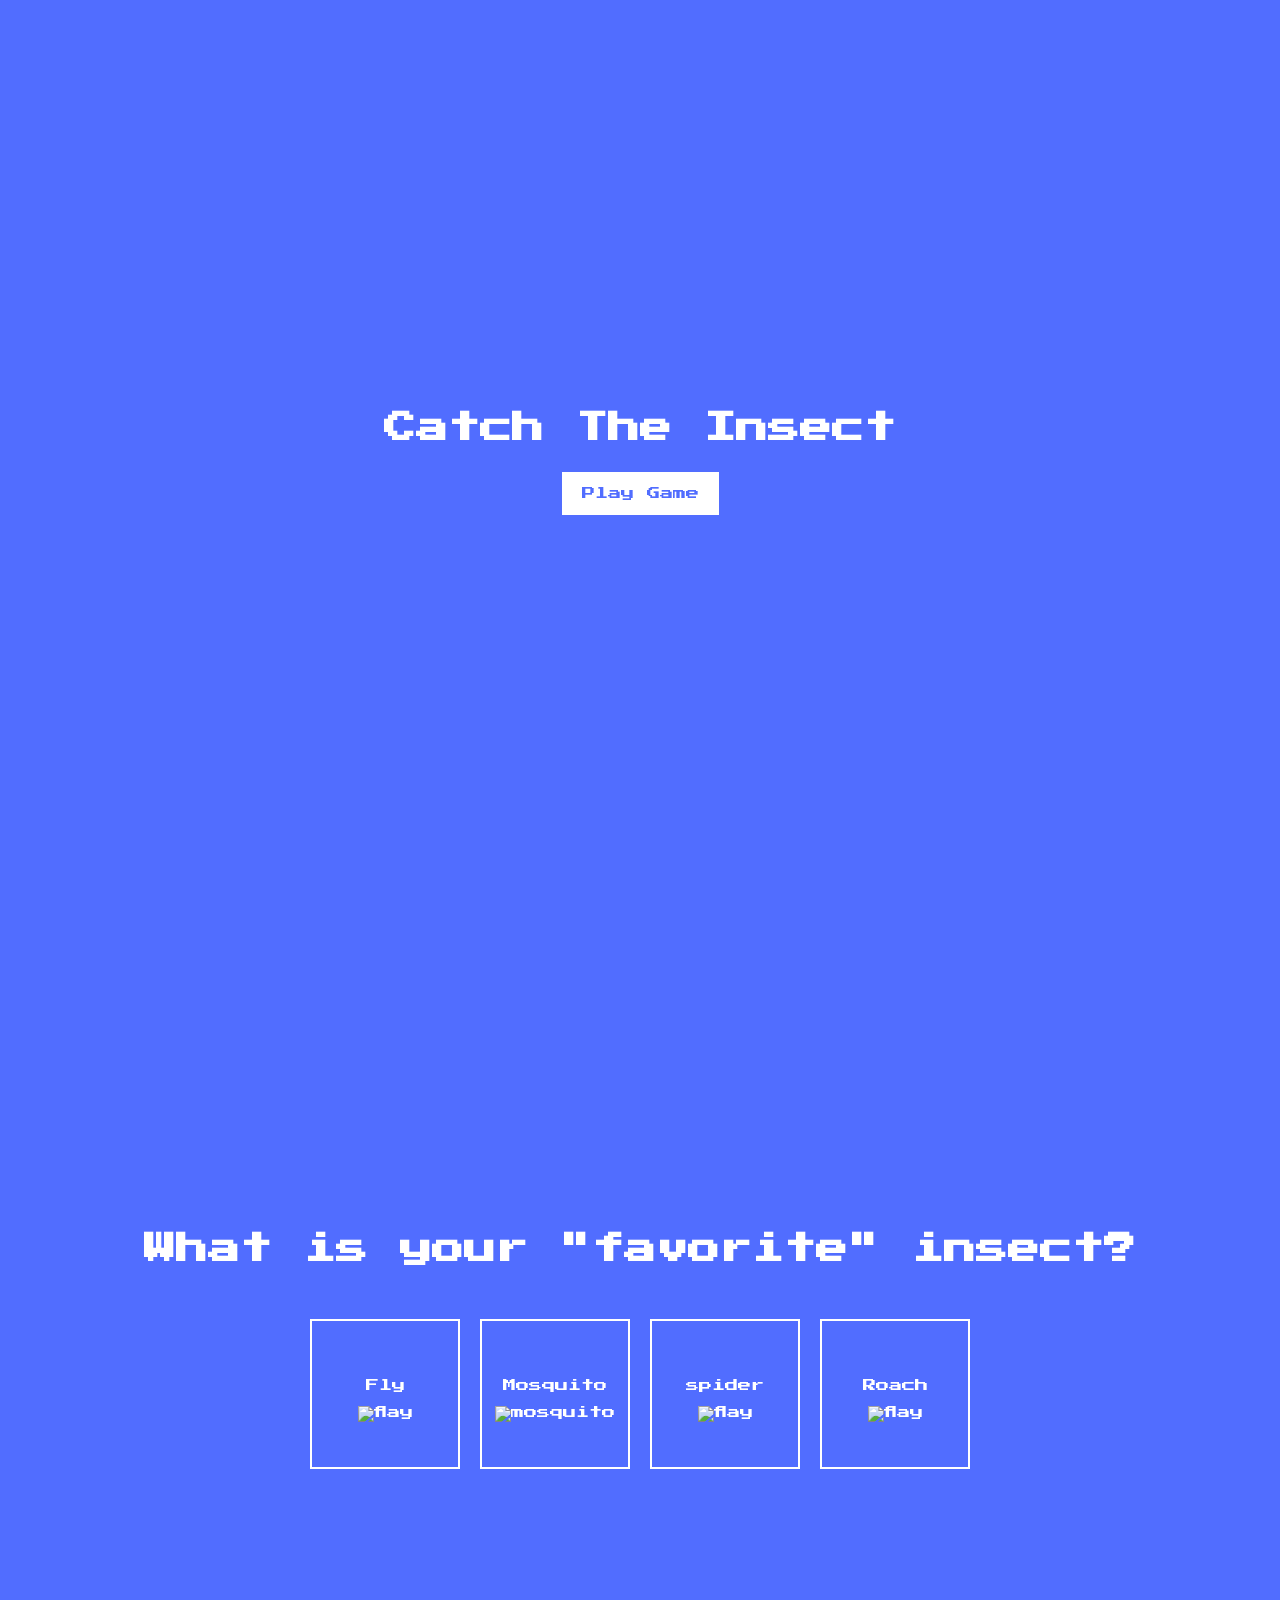
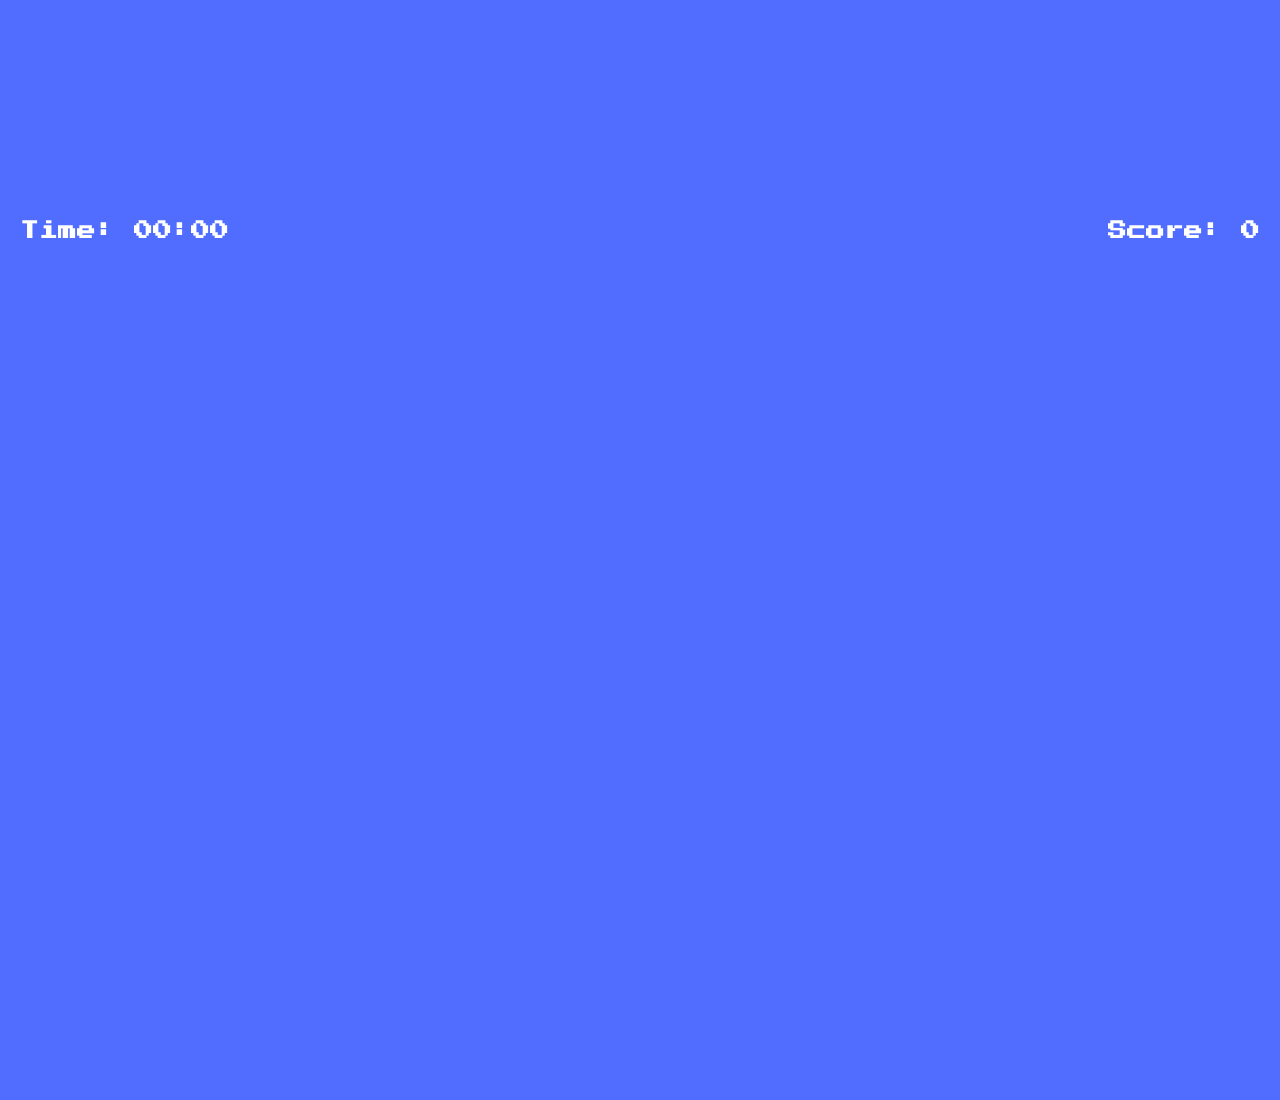
==== Insect Catching Game/index.html @ 48c0c143 "Rename insect.html to index.html" ====
<!DOCTYPE html>
<html lang="en">
<head>
    <meta charset="UTF-8">
    <meta name="viewport" content="width=device-width, initial-scale=1.0">
    <title>Catch The Insext</title>
    <link rel="stylesheet" href="sytle.css">
</head>

<body>
 <div class="screen">
    <h1>Catch The Insect</h1>
    <button class="btn" id="start-btn">Play Game</button>
 </div>

 <div class="screen">
    <h1>What is your "favorite" insect?</h1>
    <ul class="insects-list">
        <li>
            <button class="choose-insect-btn">
                <p>Fly</p>
                <img src="https://pngimg.com/uploads/fly/fly_PNG3946.png" alt="flay">
            </button>
        </li>
         <li>
            <button class="choose-insect-btn">
                <p>Mosquito</p>
                <img src="https://pngimg.com/uploads/mosquito/mosquito_PNG18175.png" alt="mosquito">
            </button>
        </li>
         <li>
            <button class="choose-insect-btn">
                <p>spider</p>
                <img src="https://pngimg.com/uploads/spider/spider_PNG12.png" alt="flay">
            </button>
        </li>
         <li>
            <button class="choose-insect-btn">
                <p>Roach</p>
                <img src="https://pngimg.com/uploads/roach/roach_PNG12163.png" alt="flay">
            </button>
        </li>
    </ul>
 </div>

  <div class="screen game-container" id="game-container">
    <h3 id="time" class="time"> Time: 00:00</h3>
    <h3 id="score" class="score">Score: 0</h3>
    <h5 id="message" class="message">
        Are you annoyed yet? <br>
        You are playing an impossible game!!
    </h5>
  </div>
    <script src="script.js"></script>
</body>
</html>
---- Insect Catching Game/sytle.css ----
@import url('https://fonts.googleapis.com/css?family=Press+Start+2P&display=swap');

* {
    box-sizing: border-box;
}

body{
    background-color: #516dff;
    color: #fff;
    font-family: 'Press Start 2P',sans-serif;
    height: 100vh;
    overflow: hidden;
    margin: 0;
    text-align: center;
}

a {
    color: #fff;
}
h1 {
    line-height: 1.4 ;
}

.btn{
  border: 0;
  background-color: #fff;
  color: #516dff;
  padding: 15px 20px;
  font-family: inherit;
  cursor: pointer;

}
.btn:hover{
    opacity: 0.9;

}
.btn:focus{
    outline: 0;
}

.screen{
    display: flex;
    flex-direction: column;
    align-items: center;
    justify-content: center;
    height: 100vh;
    width: 100vw;
    transition: margin 0.5s ease-out ;

}
 
.screen.up{
    margin-top: -100vh;
}

.insects-list{
    display: flex;
    flex-wrap: wrap;
    justify-content: center;
    list-style-type: none;
    padding: 0;

}
.insects-list li {
    margin: 10px;
}

.choose-insect-btn{
    background-color: transparent;
    border: 2px solid #fff;
    color: #fff;
    cursor: pointer;
    font-family: inherit;
    width: 150px;
    height: 150px;
}

.choose-insect-btn:hover{
    background-color: #fff;
    color: #516dff;
}
.choose-insect-btn:active{
    background-color: rgba(255,255,255,0.7);
}
.choose-insect-btn img{
    width: 100px;
    height: 100px;
    object-fit: contain;
}

.game-container{
    position: absolute;
}

.time,
.score{
    position: absolute;
    top: 2px;
}
.time{
    left: 20px;
}
.score{
    right: 20px;
}

.message{
    line-height: 1.7;
    background-color: rgba(0, 0, 0, 0.5);
    width: 100%;
    padding: 20px;
    z-index: 100;
    text-align: center;
    opacity: 0;
    position: absolute;
    top: 0;
    left: 50%;
    transform: translate(-50%,-150%);
    transition: transform 0.4s ease-in;
}

.message.visible{
    transform: translate(-50%,150%);
    opacity: 1;
}

.insect{
    cursor: pointer;
    display: flex;
    align-items: center;
    justify-content: center;
    width: 100px;
    height: 100px;
    position: absolute;
    transform: translate(-50%,-50%) scale(1);
    transition: transform 0.3s ease-in-out;

}

.insect.caught{
    transform: translate(-50%,-50%) scale(0);
}

.insect img{
    width: 100px;
    height: 100px;
}
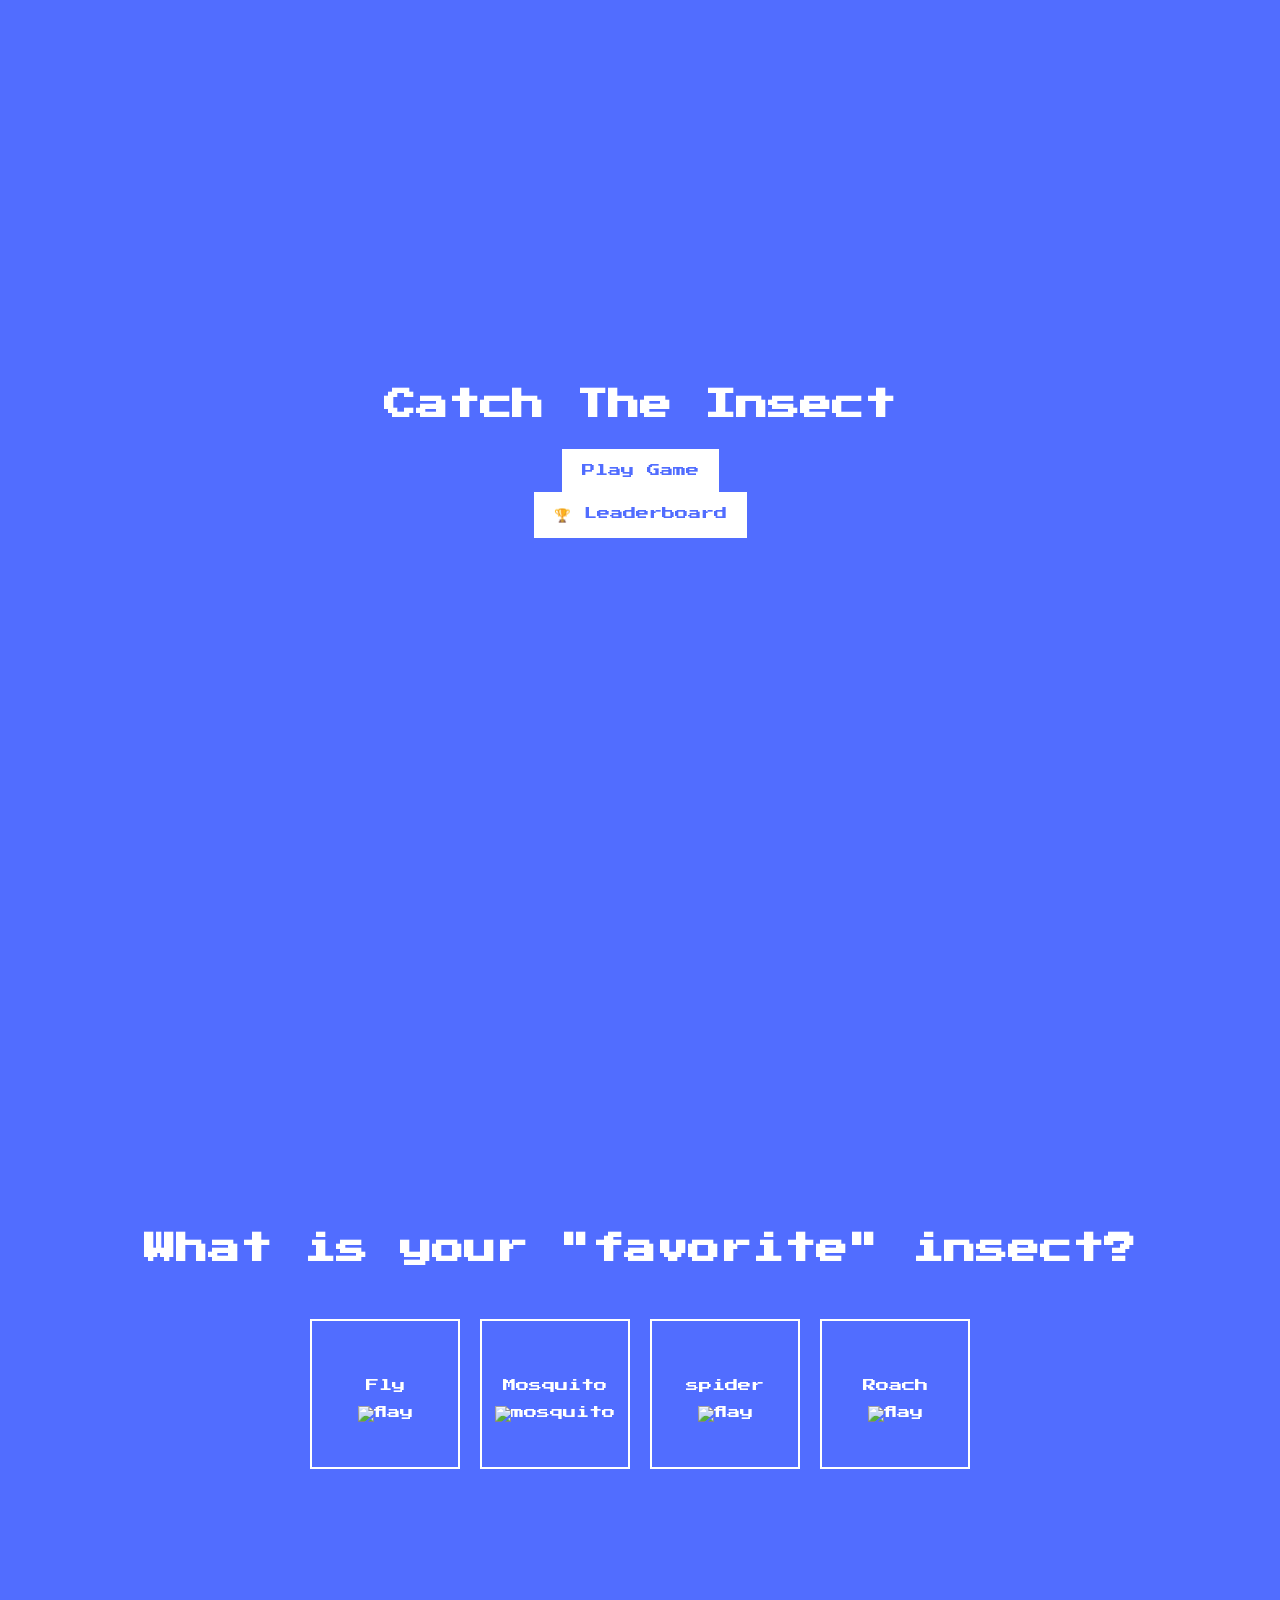
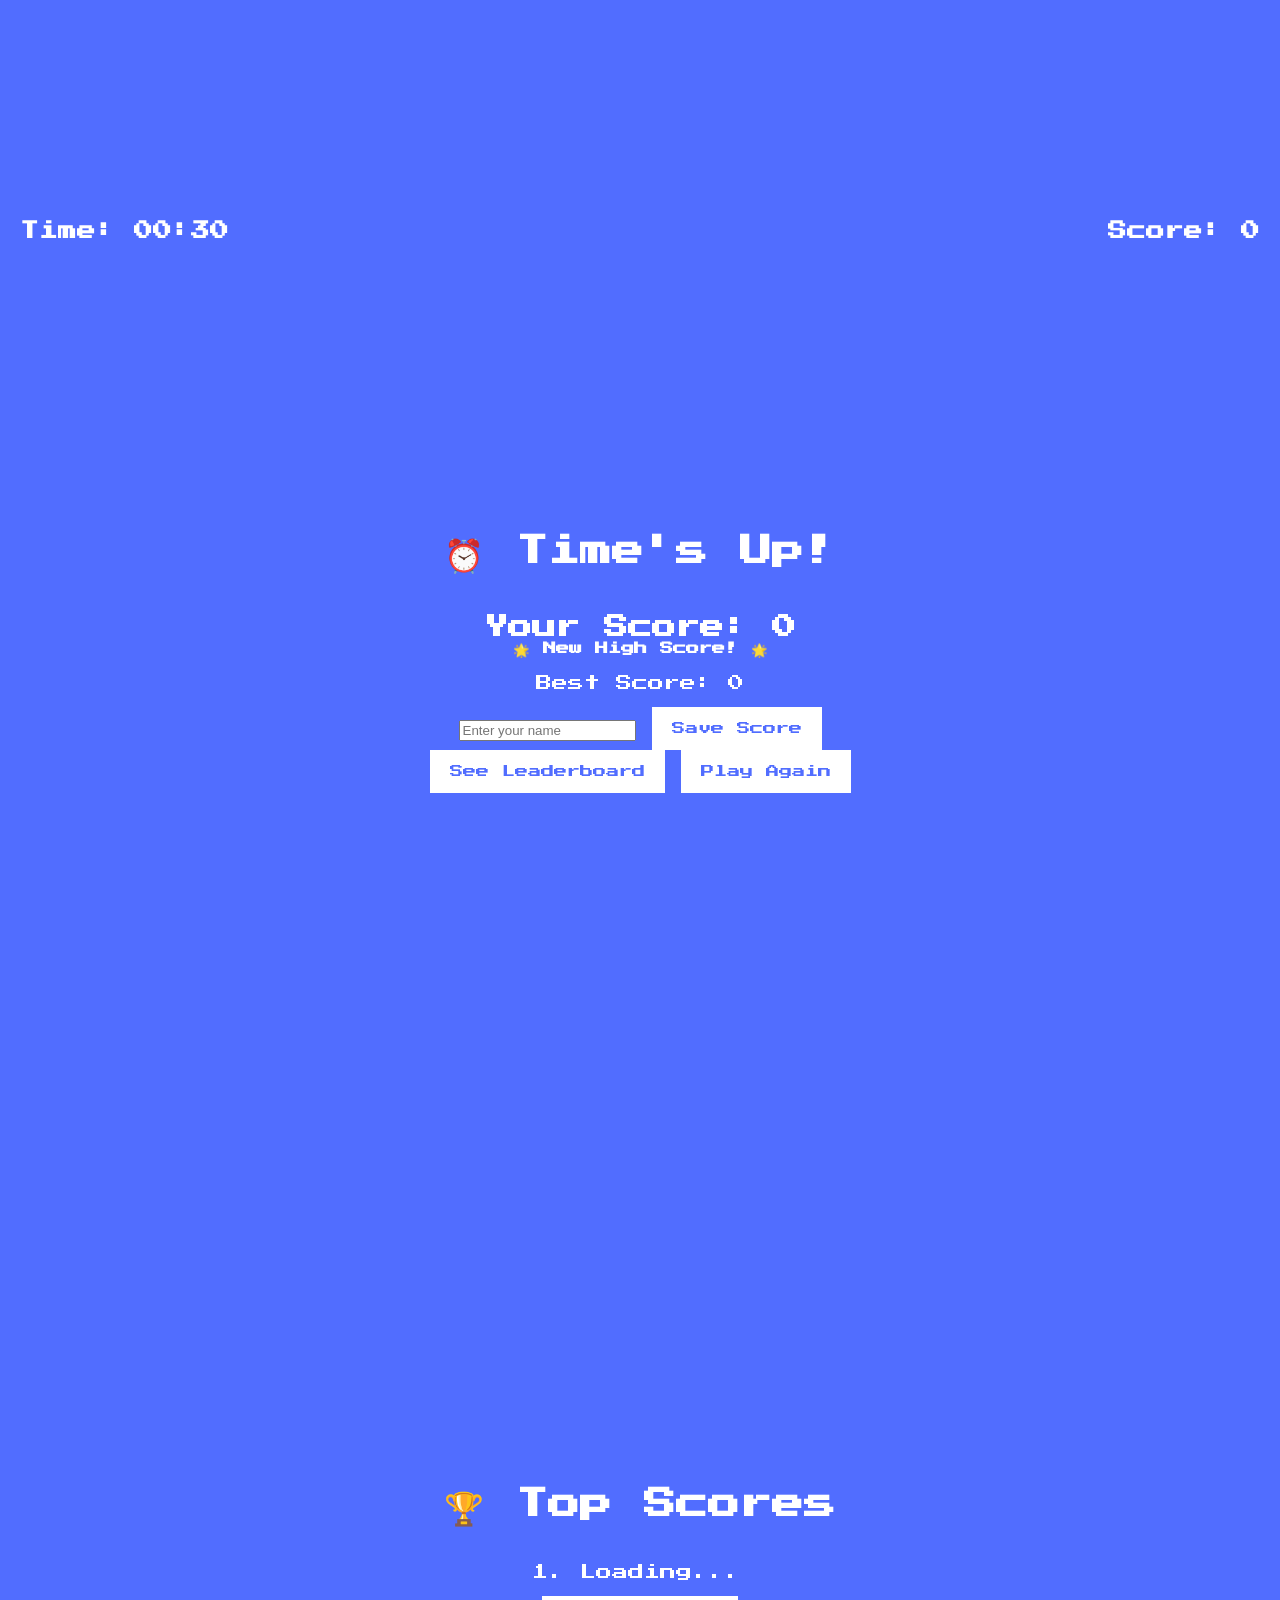
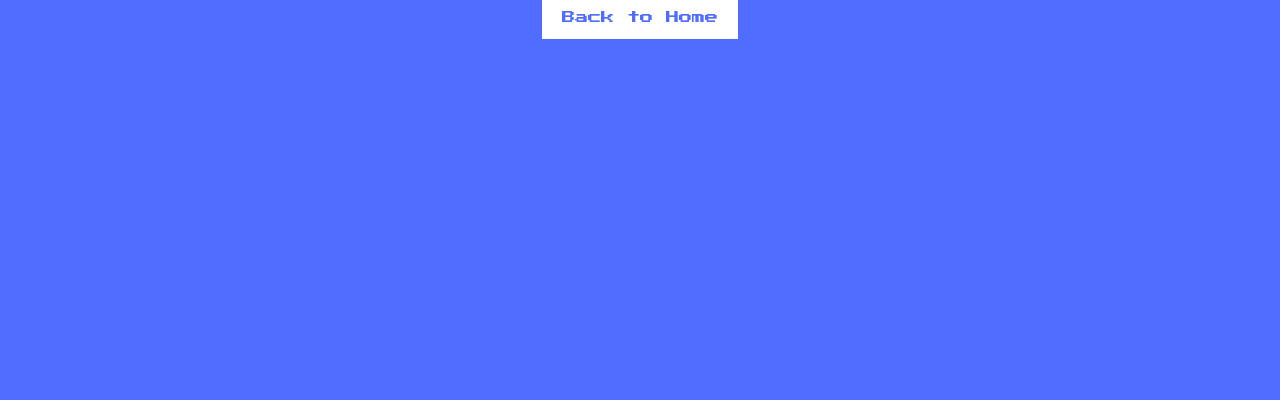
==== commit f253a505: "Enhance game with leaderboard and game over features Added leaderboard and game over screens with sc" ====
--- a/Insect Catching Game/index.html
+++ b/Insect Catching Game/index.html
@@ -3,7 +3,7 @@
 <head>
     <meta charset="UTF-8">
     <meta name="viewport" content="width=device-width, initial-scale=1.0">
-    <title>Catch The Insext</title>
+    <title>Catch The Insect</title>
     <link rel="stylesheet" href="sytle.css">
 </head>
 
@@ -11,6 +11,7 @@
  <div class="screen">
     <h1>Catch The Insect</h1>
     <button class="btn" id="start-btn">Play Game</button>
+    <button class="btn btn-secondary" id="view-leaderboard-btn">🏆 Leaderboard</button>
  </div>
 
  <div class="screen">
@@ -44,13 +45,44 @@
  </div>
 
   <div class="screen game-container" id="game-container">
-    <h3 id="time" class="time"> Time: 00:00</h3>
+    <h3 id="time" class="time"> Time: 00:30</h3>
     <h3 id="score" class="score">Score: 0</h3>
     <h5 id="message" class="message">
         Are you annoyed yet? <br>
         You are playing an impossible game!!
     </h5>
+    <h5 id="achievement" class="achievement">
+        🌟 New High Score! 🌟
+    </h5>
   </div>
+
+  <div class="screen" id="gameover-screen">
+    <h1>⏰ Time's Up!</h1>
+    <h2 id="final-score">Your Score: 0</h2>
+    <p id="best-score-text">Best Score: 0</p>
+
+    <div class="name-entry">
+        <input type="text" id="player-name" placeholder="Enter your name" maxlength="15">
+        <button class="btn" id="submit-score-btn">Save Score</button>
+    </div>
+
+    <div class="post-save-buttons hidden" id="post-save-buttons">
+        <button class="btn" id="see-leaderboard-btn">See Leaderboard</button>
+        <button class="btn btn-secondary" id="play-again-btn">Play Again</button>
+    </div>
+  </div>
+
+  <div class="screen" id="leaderboard-screen">
+    <h1>🏆 Top Scores</h1>
+    <ol class="leaderboard-list" id="leaderboard-list">
+        <li>Loading...</li>
+    </ol>
+    <button class="btn" id="back-home-btn">Back to Home</button>
+  </div>
+
+    <!-- Firebase SDK -->
+    <script src="https://www.gstatic.com/firebasejs/10.7.1/firebase-app-compat.js"></script>
+    <script src="https://www.gstatic.com/firebasejs/10.7.1/firebase-firestore-compat.js"></script>
     <script src="script.js"></script>
 </body>
 </html>
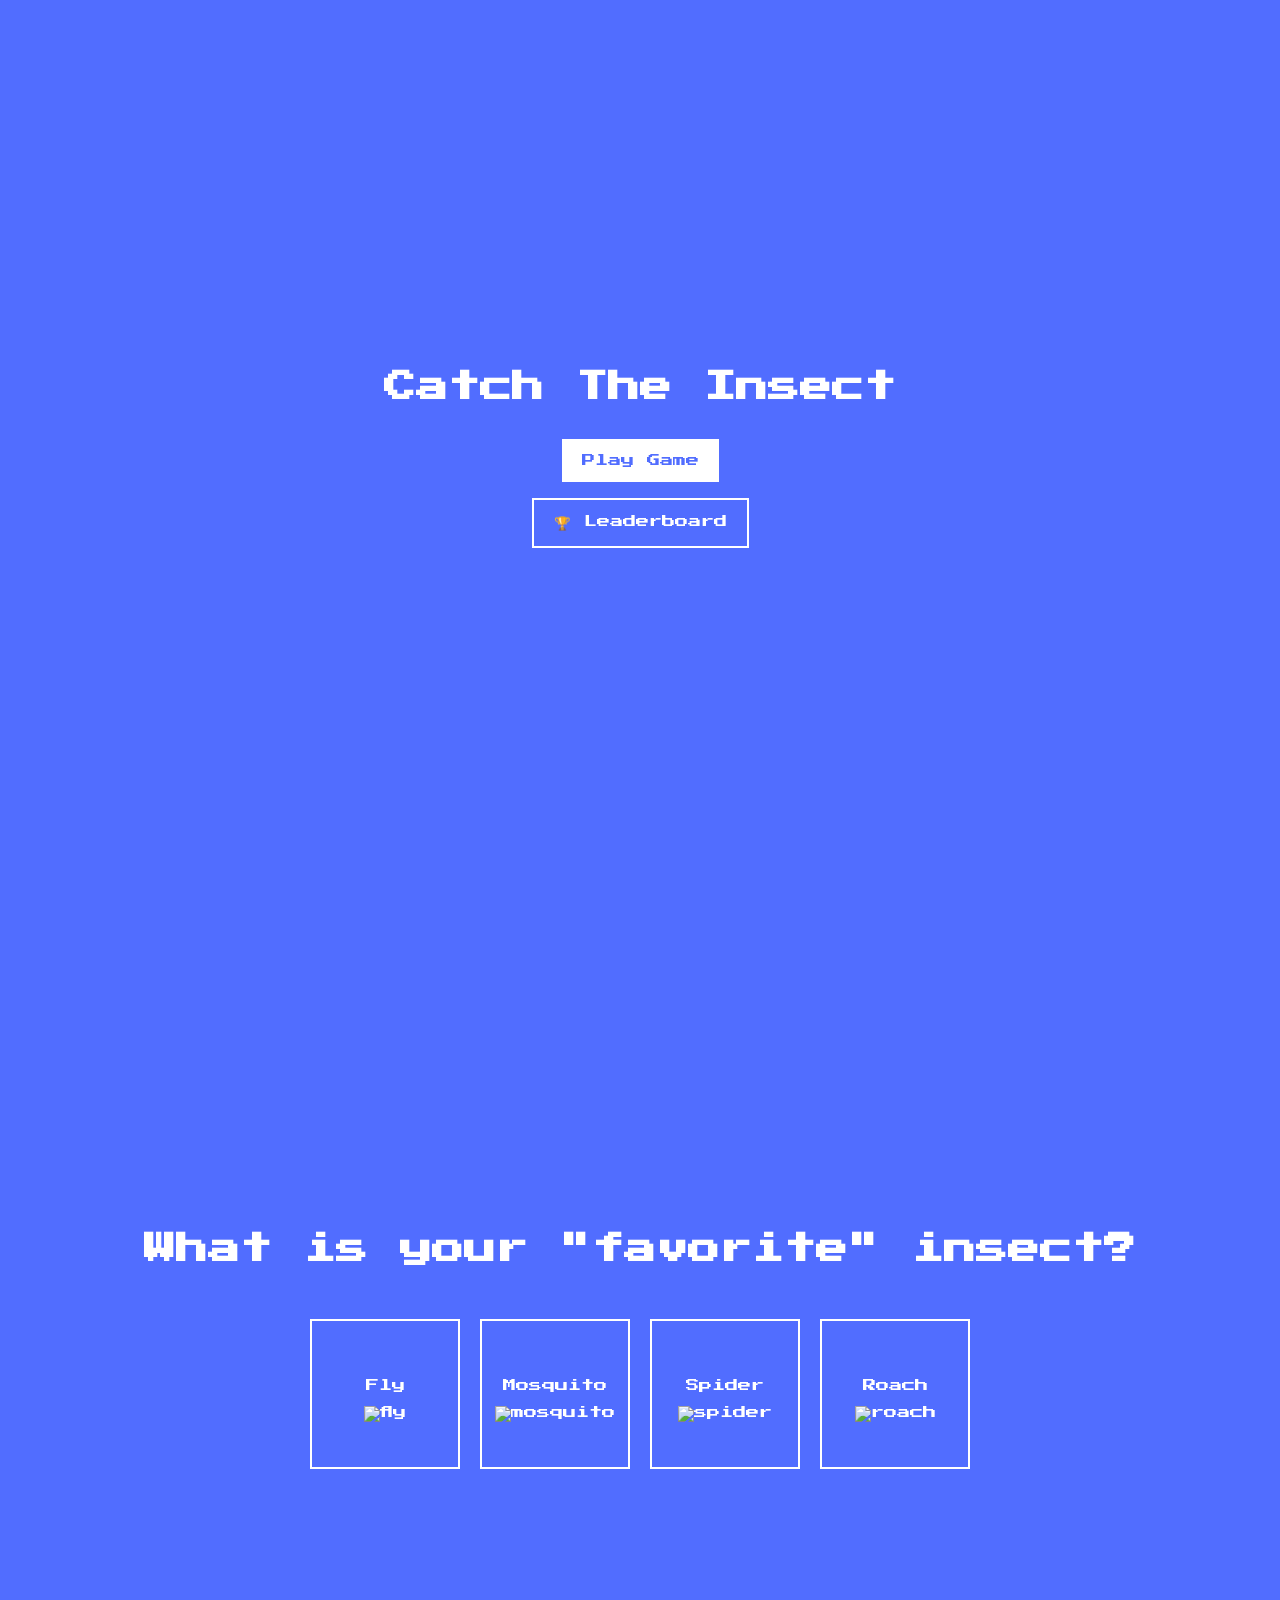
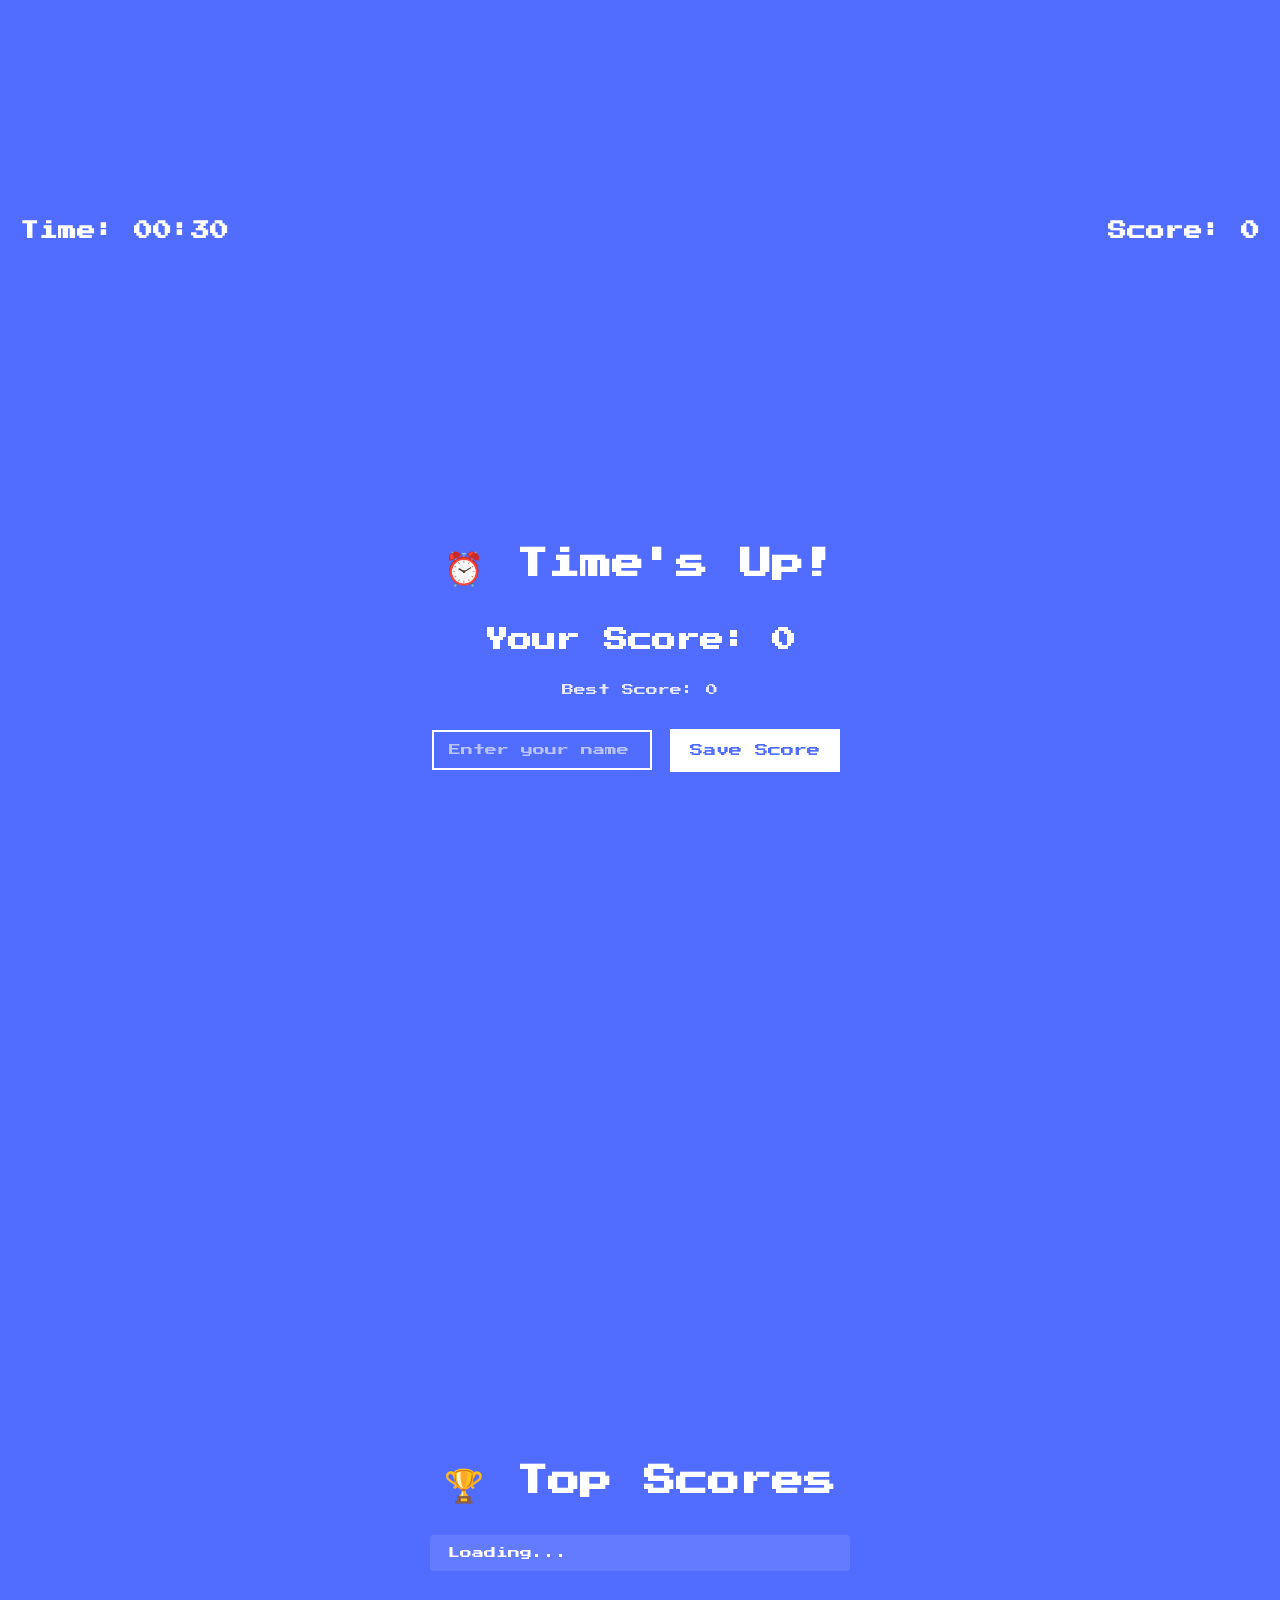
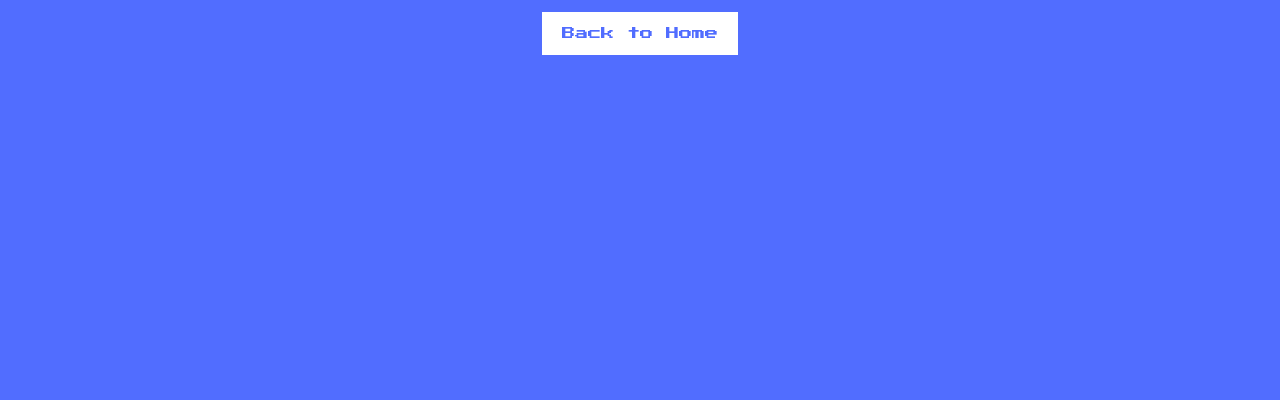
==== commit b5cc9fa5: "Update index.html" ====
--- a/Insect Catching Game/index.html
+++ b/Insect Catching Game/index.html
@@ -8,19 +8,19 @@
 </head>
 
 <body>
- <div class="screen">
+ <div class="screen active" id="screen-start">
     <h1>Catch The Insect</h1>
     <button class="btn" id="start-btn">Play Game</button>
     <button class="btn btn-secondary" id="view-leaderboard-btn">🏆 Leaderboard</button>
  </div>
 
- <div class="screen">
+ <div class="screen" id="screen-choose">
     <h1>What is your "favorite" insect?</h1>
     <ul class="insects-list">
         <li>
             <button class="choose-insect-btn">
                 <p>Fly</p>
-                <img src="https://pngimg.com/uploads/fly/fly_PNG3946.png" alt="flay">
+                <img src="https://pngimg.com/uploads/fly/fly_PNG3946.png" alt="fly">
             </button>
         </li>
          <li>
@@ -31,20 +31,20 @@
         </li>
          <li>
             <button class="choose-insect-btn">
-                <p>spider</p>
-                <img src="https://pngimg.com/uploads/spider/spider_PNG12.png" alt="flay">
+                <p>Spider</p>
+                <img src="https://pngimg.com/uploads/spider/spider_PNG12.png" alt="spider">
             </button>
         </li>
          <li>
             <button class="choose-insect-btn">
                 <p>Roach</p>
-                <img src="https://pngimg.com/uploads/roach/roach_PNG12163.png" alt="flay">
+                <img src="https://pngimg.com/uploads/roach/roach_PNG12163.png" alt="roach">
             </button>
         </li>
     </ul>
  </div>
 
-  <div class="screen game-container" id="game-container">
+  <div class="screen game-container" id="screen-game">
     <h3 id="time" class="time"> Time: 00:30</h3>
     <h3 id="score" class="score">Score: 0</h3>
     <h5 id="message" class="message">
@@ -56,12 +56,12 @@
     </h5>
   </div>
 
-  <div class="screen" id="gameover-screen">
+  <div class="screen" id="screen-gameover">
     <h1>⏰ Time's Up!</h1>
     <h2 id="final-score">Your Score: 0</h2>
     <p id="best-score-text">Best Score: 0</p>
 
-    <div class="name-entry">
+    <div class="name-entry" id="name-entry">
         <input type="text" id="player-name" placeholder="Enter your name" maxlength="15">
         <button class="btn" id="submit-score-btn">Save Score</button>
     </div>
@@ -72,7 +72,7 @@
     </div>
   </div>
 
-  <div class="screen" id="leaderboard-screen">
+  <div class="screen" id="screen-leaderboard">
     <h1>🏆 Top Scores</h1>
     <ol class="leaderboard-list" id="leaderboard-list">
         <li>Loading...</li>
--- a/Insect Catching Game/sytle.css
+++ b/Insect Catching Game/sytle.css
@@ -28,7 +28,7 @@
   padding: 15px 20px;
   font-family: inherit;
   cursor: pointer;
-
+  margin: 8px;
 }
 .btn:hover{
     opacity: 0.9;
@@ -36,6 +36,16 @@
 }
 .btn:focus{
     outline: 0;
+}
+
+.btn-secondary{
+    background-color: transparent;
+    border: 2px solid #fff;
+    color: #fff;
+}
+.btn-secondary:hover{
+    background-color: rgba(255,255,255,0.15);
+    opacity: 1;
 }
 
 .screen{
@@ -46,6 +56,7 @@
     height: 100vh;
     width: 100vw;
     transition: margin 0.5s ease-out ;
+    position: relative;
 
 }
  
@@ -104,7 +115,8 @@
     right: 20px;
 }
 
-.message{
+.message,
+.achievement{
     line-height: 1.7;
     background-color: rgba(0, 0, 0, 0.5);
     width: 100%;
@@ -116,12 +128,20 @@
     top: 0;
     left: 50%;
     transform: translate(-50%,-150%);
-    transition: transform 0.4s ease-in;
-}
-
-.message.visible{
+    transition: transform 0.4s ease-in, opacity 0.4s ease-in;
+    font-size: 14px;
+}
+
+.message.visible,
+.achievement.visible{
     transform: translate(-50%,150%);
     opacity: 1;
+}
+
+.achievement{
+    background-color: rgba(255, 193, 7, 0.85);
+    color: #333;
+    font-size: 18px;
 }
 
 .insect{
@@ -144,4 +164,81 @@
 .insect img{
     width: 100px;
     height: 100px;
-}+}
+
+/* ============================ */
+/* GAME OVER SCREEN */
+/* ============================ */
+#gameover-screen h2{
+    font-size: 20px;
+    margin: 20px 0 5px;
+}
+#best-score-text{
+    font-size: 12px;
+    opacity: 0.85;
+    margin-bottom: 25px;
+}
+
+.name-entry{
+    display: flex;
+    gap: 10px;
+    flex-wrap: wrap;
+    justify-content: center;
+    align-items: center;
+}
+
+.name-entry input{
+    font-family: inherit;
+    padding: 12px 15px;
+    border: 2px solid #fff;
+    background: transparent;
+    color: #fff;
+    font-size: 12px;
+    outline: none;
+    width: 220px;
+}
+.name-entry input::placeholder{
+    color: rgba(255,255,255,0.6);
+}
+
+.post-save-buttons{
+    margin-top: 20px;
+    display: flex;
+    gap: 10px;
+    flex-wrap: wrap;
+    justify-content: center;
+}
+
+.hidden{
+    display: none;
+}
+
+/* ============================ */
+/* LEADERBOARD SCREEN */
+/* ============================ */
+.leaderboard-list{
+    list-style: none;
+    padding: 0;
+    width: 90%;
+    max-width: 420px;
+    max-height: 50vh;
+    overflow-y: auto;
+    margin: 10px 0 25px;
+}
+
+.leaderboard-list li{
+    display: flex;
+    justify-content: space-between;
+    padding: 12px 18px;
+    background-color: rgba(255,255,255,0.1);
+    margin-bottom: 8px;
+    font-size: 12px;
+    border-radius: 4px;
+}
+
+.lb-name{
+    text-align: left;
+}
+.lb-score{
+    font-weight: bold;
+}
